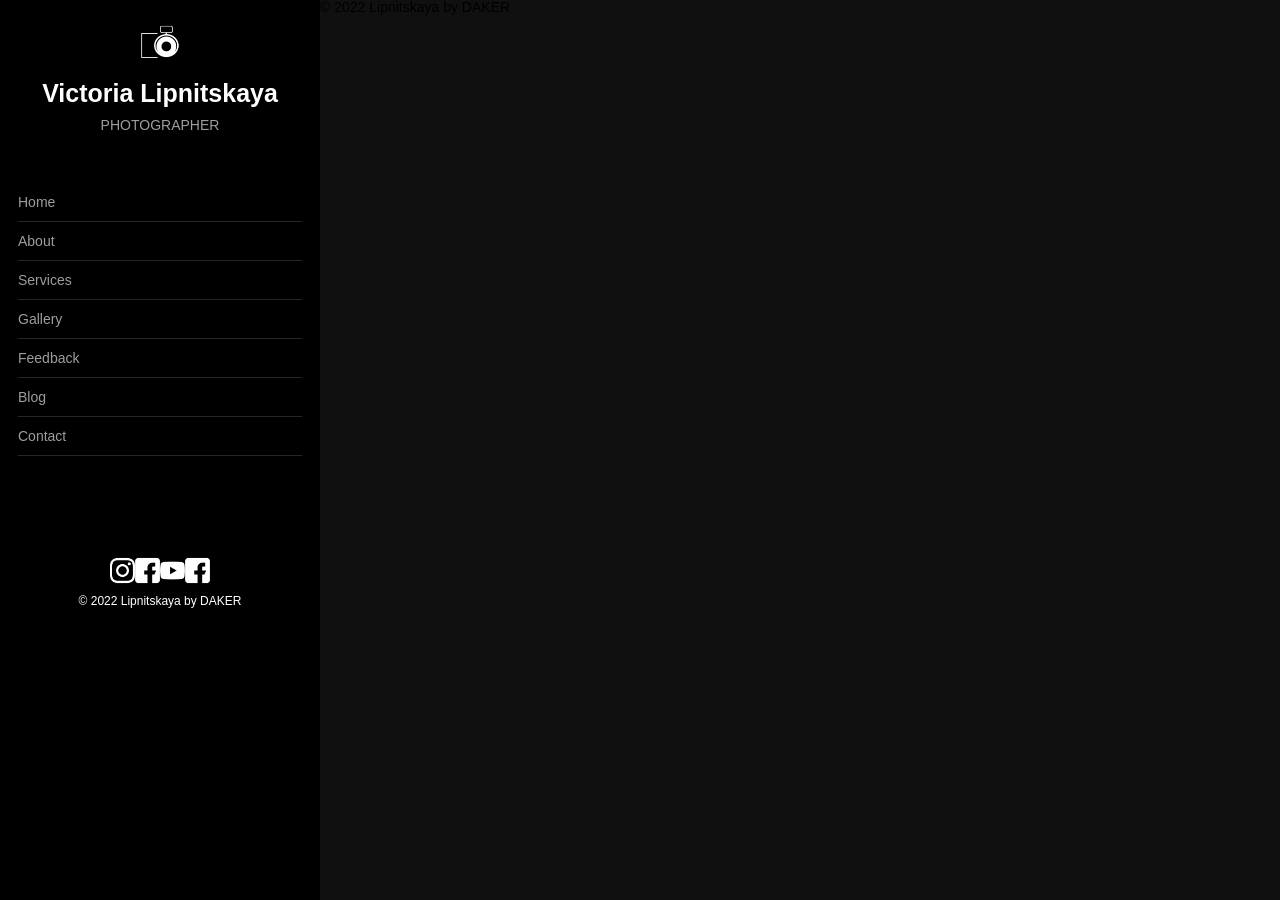
==== about.html @ 36d66e8c "add" ====
<!DOCTYPE html>
<html lang="en">

<head>
  <meta charset="UTF-8" />
  <meta http-equiv="X-UA-Compatible" content="IE=edge" />
  <meta name="viewport" content="width=device-width, initial-scale=1.0" />
  <title>Document</title>

  <link rel="stylesheet" href="./styles/style.css" />
  <!--about styles--->
  <link rel="stylesheet" href="./styles/about.css">
</head>

<body>
  <div class="main_wrapper">
    <div class="main_container">
      <!----navigation container------>
      <!----navigation container------>
      <!----navigation container------>
      <div class="navigation__container">
        <div class="navigation__container_wrapper">
          <!---photo logo--->
          <div class="navigation__logo">
            <a href="#">
              <div class="navigation__img">
                <img src="./styles/img/logo.png" alt="" />
              </div>
              <div class="navigation__text">Victoria Lipnitskaya
              </div>
              <p>Photographer</p>
            </a>
          </div>
          <!------------>
          <!---navigation navigation---->
          <div class="navigation__nav_container">
            <div class="navigation__elements">
              <!--ссылка---->
              <div class="navigation__element">
                <a href="./index.html">Home</a>
              </div>
              <!--ссылка---->
              <div class="navigation__element">
                <a href="./about.html">About</a>
              </div>
              <!--ссылка---->
              <div class="navigation__element">
                <a href="./services.html">Services</a>
              </div>
              <!--ссылка---->
              <div class="navigation__element">
                <a href="./gallery.html">Gallery</a>
              </div>
              <!--ссылка---->
              <div class="navigation__element">
                <a href="#">Feedback</a>
              </div>
              <!--ссылка---->
              <div class="navigation__element">
                <a href="./blog.html">Blog</a>
              </div>
              <!--ссылка---->
              <div class="navigation__element">
                <a href="./contact.html">Contact</a>
              </div>
            </div>
          </div>
          <!-------->
          <!--Navigation info-->
          <div class="navigation__social_container">
            <div class="navigation__social__wrapper">
              <div class="navigation__social_icons">
                <a href="#">
                  <img src="./styles/img/insta.png" alt="" />
                </a>
                <a href="#">
                  <img src="./styles/img/fb.png" alt="" />
                </a>
                <a href="#">
                  <img src="./styles/img/yt.png" alt="" />
                </a>
                <a href="#">
                  <img src="./styles/img/fb.png" alt="" />
                </a>
              </div>
              <div class="navigation__social_desc">
                <p>© 2022 Lipnitskaya by DAKER</p>
              </div>
            </div>
          </div>
        </div>
      </div>
      <!----content container----->
      <!----content container----->
      <!----content container----->
      <div class="content__container">
        <div class="content__wrapper">

            <!----About page container-->
          <!--main page footer---->
          <div class="footer__block">
            <div class="footer__block__container">
              <div class="footer__desc">

              </div>
              <div class="footer__rights">
                © 2022 Lipnitskaya by DAKER
              </div>
            </div>
          </div>
        </div>
      </div>
    </div>
  </div>
</body>

</html>
---- styles/style.css ----
* {
  padding: 0;
  margin: 0;
  border: 0;
}

*,
*:before,
*:after {
  -moz-box-sizing: border-box;
  -webkit-box-sizing: border-box;
  box-sizing: border-box;
}

:focus,
:active {
  outline: none;
}

a:focus,
a:active {
  outline: none;
}

nav,
footer,
header,
aside {
  display: block;
}

html,
body {
  height: 100%;
  width: 100%;
  font-size: 100%;
  line-height: 1;
  font-size: 14px;
  -ms-text-size-adjust: 100%;
  -moz-text-size-adjust: 100%;
  -webkit-text-size-adjust: 100%;
  font-family: "Noto Sans", sans-serif;
}

body.lock {
  overflow: hidden;
}

input,
button,
textarea {
  font-family: inherit;
}

input::-ms-clear {
  display: none;
}

button {
  cursor: pointer;
}

button::-ms-focus-inner {
  padding: 0;
  border: 0;
}

a,
a:visited {
  text-decoration: none;
}

a:hover {
  text-decoration: none;
}

ul li {
  list-style: none;
}

img {
  vertical-align: top;
}

h1,
h2,
h3,
h4,
h5,
h6 {
  font-size: inherit;
  font-weight: 400;
}

::-webkit-scrollbar {
  width: 0;
}

.main_wrapper {
  width: 100%;
  height: 100vh;
}

.main_container {
  width: 100%;
  height: 100vh;

  display: flex;


}

/***********/
/***********/
.navigation__container {
  width: 25%;
  height: 100vh;
  background-color: #000;
}

.navigation__container_wrapper {
  width: 100%;
  height: 100%;
  padding: 18px;
  color: #fff;
}

.navigation__logo {
  width: 100%;
}

.navigation__logo a {
  display: block;
  width: 100%;
}

.navigation__img {
  width: 100%;
  display: flex;
  align-items: center
}

.navigation__img img {
  width: 70%;
  object-fit: contain;
  margin: 0 auto;
}

.navigation__text {
  width: 100%;
  text-align: center;
  margin-top: 15px;
  color: #fff;
  font-size: 25px;
  font-weight: 600;

}

.navigation__logo a p {
  width: 100%;
  text-align: center;
  color: rgba(255, 255, 255, 0.616);
  font-size: 14px;
  font-weight: 400;
  margin-top: 12px;
  text-transform: uppercase;
}

.navigation__nav_container {
  margin-top: 18%;
}

.navigation__elements {
  display: flex;
  flex-direction: column;
}

.navigation__element {
  border-bottom: 1px solid rgba(255, 255, 255, 0.15);
}

.navigation__element a {
  display: block;
  width: 100%;
  padding: 12px 0px;
  color: rgba(255, 255, 255, 0.616);
  transition: ease-in-out 0.25s;
}

.navigation__element a:hover {
  color: #fff;
}

.navigation__social_container {
  margin-top: 35%;
  text-align: center;
}

.navigation__social__wrapper {
  width: 100%;
}

.navigation__social_icons {
  display: flex;
  margin: 0 auto;
  width: 35%;
  justify-content: space-between;
}

.navigation__social_icons a {
  display: block;

  width: 25px;
  height: 25px;

}

.navigation__social_icons a img {
  width: 100%;
  object-fit: contain;
}

.navigation__social_desc {
  margin-top: 5%;

}

.navigation__social_desc p {
  font-size: 12px;
  font-weight: 500;
}

/***********/
/***********/
.content__container {
  height: 100vh;
  width: 75%;
  overflow: hidden;
  overflow: scroll;
  background-color: #101010;
}

.content__container::-webkit-scrollbar {
  width: 0;
  height: 0;
}

.content__wrapper {
  width: 100%;

}

.content__block_wallpaper {
  width: 100%;
  position: relative;

}

.content__block_img {
  width: 100%;
  overflow: hidden;

  height: 100vh;
  display: flex;
  align-items: center;
  justify-content: center;

}

.content__block_img img {
  width: 100%;
  object-fit: cover;

}

.__block_img-text {
  position: absolute;
  width: 100%;
  height: 100%;
  top: 0;
  left: 0;
  background-color: rgba(0, 0, 0, 0.448);
  display: flex;
  align-items: center;
  justify-content: center;
}

.__block_img-text-container {
  width: 30%;
  text-align: center;

  position: relative;

}

.__block_img_text-block {
  width: 100%;
  animation-name: Appearance;
  animation-duration: 2s;
  animation-timing-function: cubic-bezier(.1, -.6, .2, 0);

  --b: 5px;
  /* thickness of the border */
  --c: rgba(255, 255, 255, 0.678);
  /* color of the border */
  --w: 20px;
  /* width of border */


  border: var(--b) solid transparent;
  /* space for the border */
  background:
    linear-gradient(var(--c), var(--c)) top left,
    linear-gradient(var(--c), var(--c)) top left,
    linear-gradient(var(--c), var(--c)) bottom left,
    linear-gradient(var(--c), var(--c)) bottom left,
    linear-gradient(var(--c), var(--c)) top right,
    linear-gradient(var(--c), var(--c)) top right,
    linear-gradient(var(--c), var(--c)) bottom right,
    linear-gradient(var(--c), var(--c)) bottom right;
  background-size: var(--b) var(--w), var(--w) var(--b);
  background-origin: border-box;
  background-repeat: no-repeat;
  padding: 28px;
}

@-webkit-keyframes Appearance {
  0% {
    opacity: 0;
    transform: translateY(-50px);
  }

  100% {
    opacity: 1;
    transform: translateY(0px);
  }

}

@-o-keyframes Appearance {
  0% {
    opacity: 0;
    transform: translateY(-50px);
  }

  100% {
    opacity: 1;
    transform: translateY(0px);
  }
}

@-moz-keyframes Appearance {
  0% {
    opacity: 0;
    transform: translateY(-50px);
  }

  100% {
    opacity: 1;
    transform: translateY(0px);
  }
}

@keyframes Appearance {
  0% {
    opacity: 0;
    transform: translateY(-50px);
  }

  100% {
    opacity: 1;
    transform: translateY(0px);
  }
}

.__block_img-text-container p {
  text-align: center;
  color: rgba(255, 255, 255, 0.616);
  font-size: 14px;
  font-weight: 400;
  margin-top: 12px;
  text-transform: uppercase;
  letter-spacing: 2px;
}

.__block_img-text_name {
  color: #fff;
  font-size: 25px;
  font-weight: 600;

}

.content__block__gallery {
  background-color: #101010;

}

.gallery__content {
  color: rgba(255, 255, 255, 0.616);
  width: 80%;
  margin: 0 auto;

}

.gallery__content__desc {
  padding-top: 50px;
  text-align: center;
  font-size: 20px;
  line-height: 1.5em;
  color: #999;
  font-weight: 400;
}

.gallery__content__sign {
  width: 40%;

  margin: 0 auto;
  height: 100px;
  display: flex;
  align-items: center;
  justify-content: center;
}

.gallery__content__sign img {
  height: 100%;
}

.footer__block {}

.footer__block__container {}

.footer__desc {}

.footer__rights {}
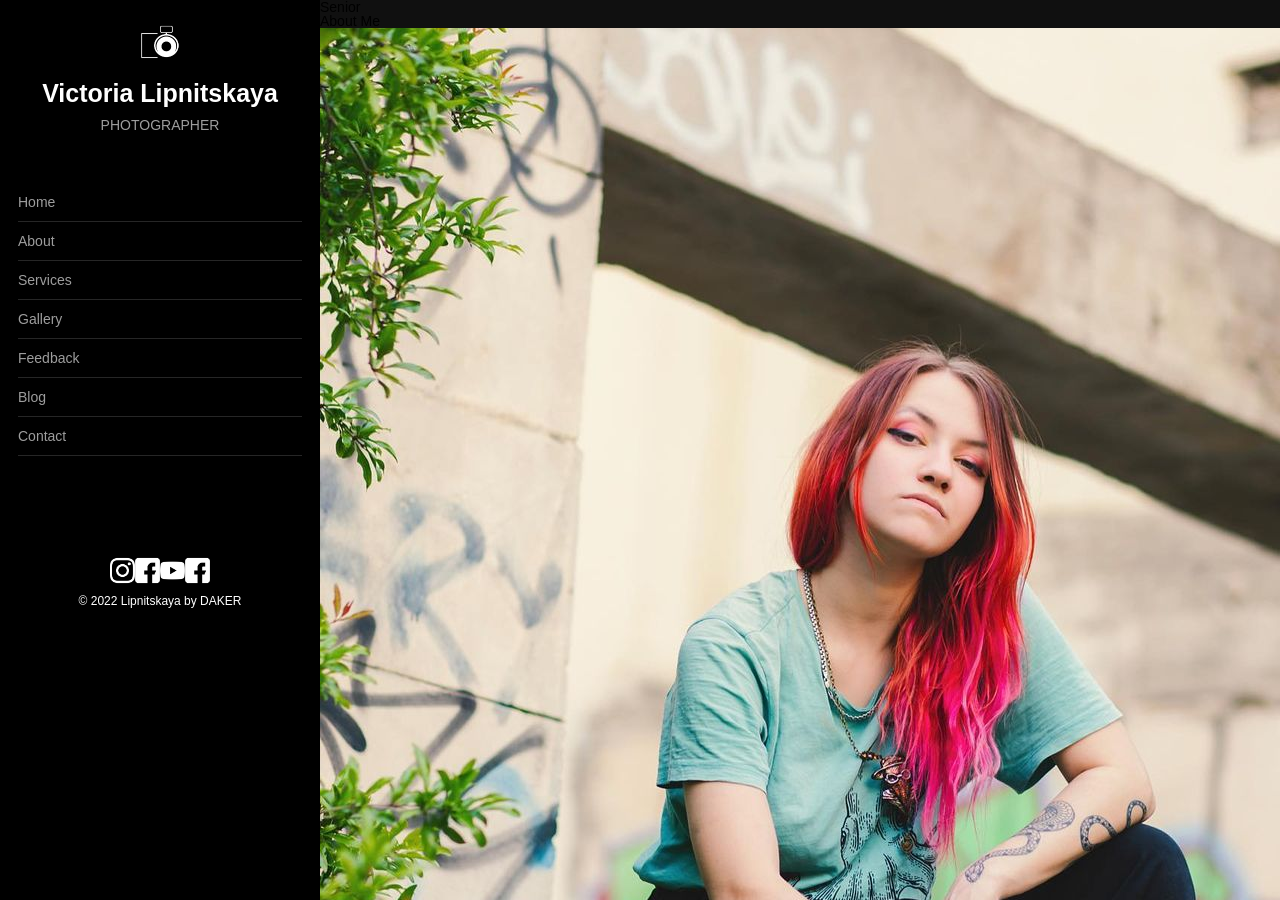
==== commit 758d2c3b: "added added about information" ====
--- a/about.html
+++ b/about.html
@@ -97,6 +97,38 @@
         <div class="content__wrapper">
 
             <!----About page container-->
+            <div class="about__page__container">
+                <div class="about__page_name">
+                    <p>Senior</p>
+                    <h4>About Me</h4>
+                </div>
+
+                <div class="about__page__img">
+                    <img src="./styles/img/4.jpg" alt="">
+                    <div class="about__page_img_filter"></div>
+                </div>
+
+                <div class="about__page__desc">
+                    <div class="about__page_desc_name">
+                        <p>PHOTOGRAPHER</p>
+                        <h3>Victoria Lipnitskaya</h3>
+                    </div>
+                    <div class="about__page__desc_text">
+                        <p>Lorem ipsum dolor, sit amet consectetur adipisicing elit. Nisi eum, fugit quos voluptas dolorum hic dolor quo maiores, quis quibusdam voluptates, alias soluta est sed voluptatibus porro eligendi. Asperiores, velit?
+                        Suscipit dignissimos, animi earum error, voluptates porro iusto temporibus deleniti id, tenetur quae. Vero ipsa aut rem voluptate repellendus placeat et! Eligendi dolores reprehenderit facilis aperiam provident similique nobis amet.</p>
+                            
+                        <p>
+                            Lorem ipsum, dolor sit amet consectetur adipisicing elit. Atque, id animi. Facere molestiae doloremque doloribus deleniti aspernatur obcaecati quo ipsam, quod adipisci, voluptates temporibus enim blanditiis dolore quae laboriosam earum.
+                        </p>
+                    </div>
+
+                    <div class="about__page__desc__sign">
+                        <div class="about__page__desc__sign-img">
+                            <img src="./styles/img/sign.png" alt="">
+                        </div>
+                    </div>
+                </div>
+            </div>
           <!--main page footer---->
           <div class="footer__block">
             <div class="footer__block__container">
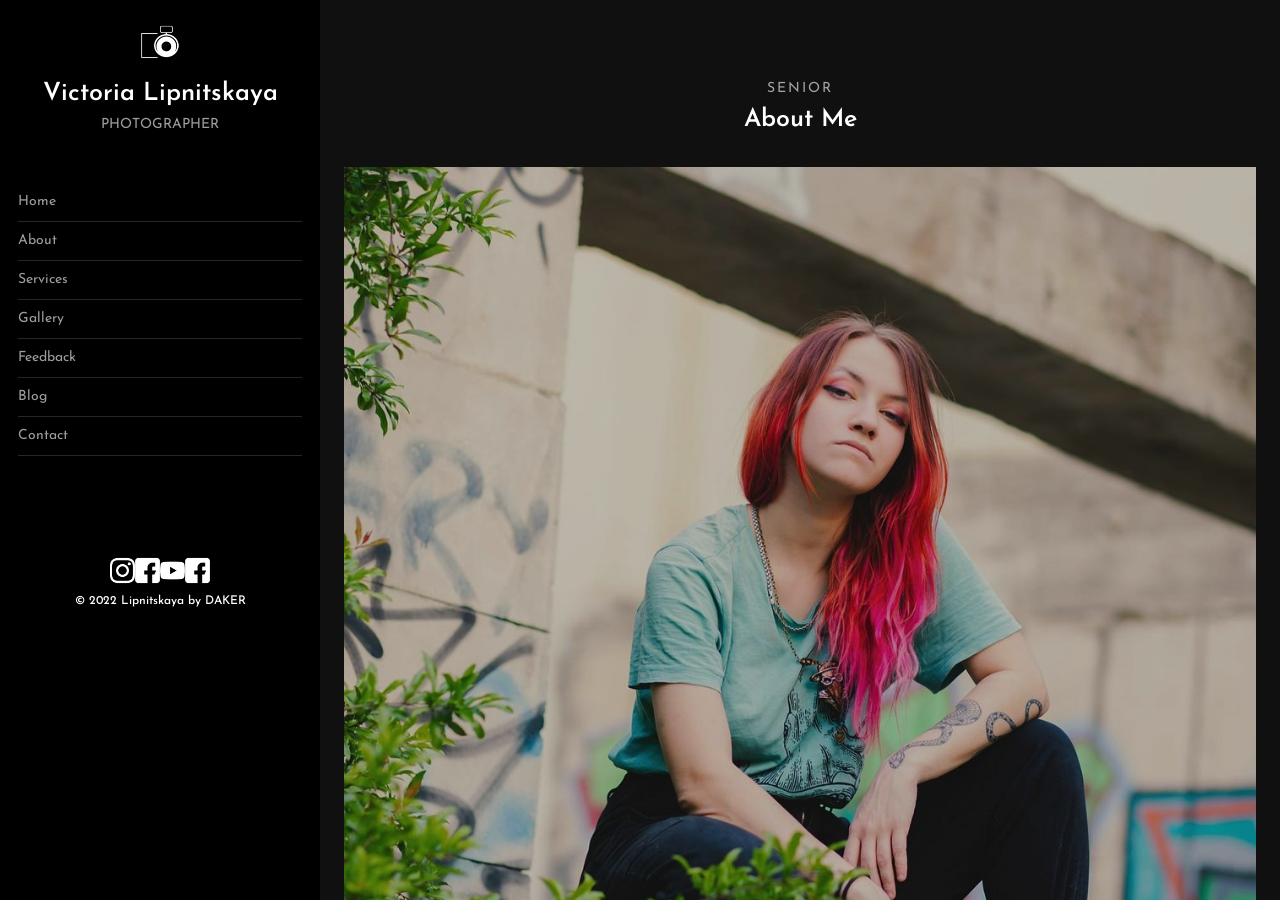
==== commit 92c42bad: "about about ready" ====
--- a/about.html
+++ b/about.html
@@ -2,148 +2,170 @@
 <html lang="en">
 
 <head>
-  <meta charset="UTF-8" />
-  <meta http-equiv="X-UA-Compatible" content="IE=edge" />
-  <meta name="viewport" content="width=device-width, initial-scale=1.0" />
-  <title>Document</title>
+    <meta charset="UTF-8" />
+    <meta http-equiv="X-UA-Compatible" content="IE=edge" />
+    <meta name="viewport" content="width=device-width, initial-scale=1.0" />
+    <title>Document</title>
 
-  <link rel="stylesheet" href="./styles/style.css" />
-  <!--about styles--->
-  <link rel="stylesheet" href="./styles/about.css">
+    <link rel="stylesheet" href="./styles/style.css" />
+    <!--about styles--->
+    <link rel="stylesheet" href="./styles/about.css">
 </head>
 
 <body>
-  <div class="main_wrapper">
-    <div class="main_container">
-      <!----navigation container------>
-      <!----navigation container------>
-      <!----navigation container------>
-      <div class="navigation__container">
-        <div class="navigation__container_wrapper">
-          <!---photo logo--->
-          <div class="navigation__logo">
-            <a href="#">
-              <div class="navigation__img">
-                <img src="./styles/img/logo.png" alt="" />
-              </div>
-              <div class="navigation__text">Victoria Lipnitskaya
-              </div>
-              <p>Photographer</p>
-            </a>
-          </div>
-          <!------------>
-          <!---navigation navigation---->
-          <div class="navigation__nav_container">
-            <div class="navigation__elements">
-              <!--ссылка---->
-              <div class="navigation__element">
-                <a href="./index.html">Home</a>
-              </div>
-              <!--ссылка---->
-              <div class="navigation__element">
-                <a href="./about.html">About</a>
-              </div>
-              <!--ссылка---->
-              <div class="navigation__element">
-                <a href="./services.html">Services</a>
-              </div>
-              <!--ссылка---->
-              <div class="navigation__element">
-                <a href="./gallery.html">Gallery</a>
-              </div>
-              <!--ссылка---->
-              <div class="navigation__element">
-                <a href="#">Feedback</a>
-              </div>
-              <!--ссылка---->
-              <div class="navigation__element">
-                <a href="./blog.html">Blog</a>
-              </div>
-              <!--ссылка---->
-              <div class="navigation__element">
-                <a href="./contact.html">Contact</a>
-              </div>
-            </div>
-          </div>
-          <!-------->
-          <!--Navigation info-->
-          <div class="navigation__social_container">
-            <div class="navigation__social__wrapper">
-              <div class="navigation__social_icons">
-                <a href="#">
-                  <img src="./styles/img/insta.png" alt="" />
-                </a>
-                <a href="#">
-                  <img src="./styles/img/fb.png" alt="" />
-                </a>
-                <a href="#">
-                  <img src="./styles/img/yt.png" alt="" />
-                </a>
-                <a href="#">
-                  <img src="./styles/img/fb.png" alt="" />
-                </a>
-              </div>
-              <div class="navigation__social_desc">
-                <p>© 2022 Lipnitskaya by DAKER</p>
-              </div>
-            </div>
-          </div>
-        </div>
-      </div>
-      <!----content container----->
-      <!----content container----->
-      <!----content container----->
-      <div class="content__container">
-        <div class="content__wrapper">
-
-            <!----About page container-->
-            <div class="about__page__container">
-                <div class="about__page_name">
-                    <p>Senior</p>
-                    <h4>About Me</h4>
-                </div>
-
-                <div class="about__page__img">
-                    <img src="./styles/img/4.jpg" alt="">
-                    <div class="about__page_img_filter"></div>
-                </div>
-
-                <div class="about__page__desc">
-                    <div class="about__page_desc_name">
-                        <p>PHOTOGRAPHER</p>
-                        <h3>Victoria Lipnitskaya</h3>
+    <div class="main_wrapper">
+        <div class="main_container">
+            <!----navigation container------>
+            <!----navigation container------>
+            <!----navigation container------>
+            <div class="navigation__container">
+                <div class="navigation__container_wrapper">
+                    <!---photo logo--->
+                    <div class="navigation__logo">
+                        <a href="#">
+                            <div class="navigation__img">
+                                <img src="./styles/img/logo.png" alt="" />
+                            </div>
+                            <div class="navigation__text">Victoria Lipnitskaya
+                            </div>
+                            <p>Photographer</p>
+                        </a>
                     </div>
-                    <div class="about__page__desc_text">
-                        <p>Lorem ipsum dolor, sit amet consectetur adipisicing elit. Nisi eum, fugit quos voluptas dolorum hic dolor quo maiores, quis quibusdam voluptates, alias soluta est sed voluptatibus porro eligendi. Asperiores, velit?
-                        Suscipit dignissimos, animi earum error, voluptates porro iusto temporibus deleniti id, tenetur quae. Vero ipsa aut rem voluptate repellendus placeat et! Eligendi dolores reprehenderit facilis aperiam provident similique nobis amet.</p>
-                            
-                        <p>
-                            Lorem ipsum, dolor sit amet consectetur adipisicing elit. Atque, id animi. Facere molestiae doloremque doloribus deleniti aspernatur obcaecati quo ipsam, quod adipisci, voluptates temporibus enim blanditiis dolore quae laboriosam earum.
-                        </p>
+                    <!------------>
+                    <!---navigation navigation---->
+                    <div class="navigation__nav_container">
+                        <div class="navigation__elements">
+                            <!--ссылка---->
+                            <div class="navigation__element">
+                                <a href="./index.html">Home</a>
+                            </div>
+                            <!--ссылка---->
+                            <div class="navigation__element">
+                                <a href="./about.html">About</a>
+                            </div>
+                            <!--ссылка---->
+                            <div class="navigation__element">
+                                <a href="./services.html">Services</a>
+                            </div>
+                            <!--ссылка---->
+                            <div class="navigation__element">
+                                <a href="./gallery.html">Gallery</a>
+                            </div>
+                            <!--ссылка---->
+                            <div class="navigation__element">
+                                <a href="#">Feedback</a>
+                            </div>
+                            <!--ссылка---->
+                            <div class="navigation__element">
+                                <a href="./blog.html">Blog</a>
+                            </div>
+                            <!--ссылка---->
+                            <div class="navigation__element">
+                                <a href="./contact.html">Contact</a>
+                            </div>
+                        </div>
                     </div>
-
-                    <div class="about__page__desc__sign">
-                        <div class="about__page__desc__sign-img">
-                            <img src="./styles/img/sign.png" alt="">
+                    <!-------->
+                    <!--Navigation info-->
+                    <div class="navigation__social_container">
+                        <div class="navigation__social__wrapper">
+                            <div class="navigation__social_icons">
+                                <a href="#">
+                                    <img src="./styles/img/insta.png" alt="" />
+                                </a>
+                                <a href="#">
+                                    <img src="./styles/img/fb.png" alt="" />
+                                </a>
+                                <a href="#">
+                                    <img src="./styles/img/yt.png" alt="" />
+                                </a>
+                                <a href="#">
+                                    <img src="./styles/img/fb.png" alt="" />
+                                </a>
+                            </div>
+                            <div class="navigation__social_desc">
+                                <p>© 2022 Lipnitskaya by DAKER</p>
+                            </div>
                         </div>
                     </div>
                 </div>
             </div>
-          <!--main page footer---->
-          <div class="footer__block">
-            <div class="footer__block__container">
-              <div class="footer__desc">
+            <!----content container----->
+            <!----content container----->
+            <!----content container----->
+            <div class="content__container">
+                <div class="content__wrapper">
 
-              </div>
-              <div class="footer__rights">
-                © 2022 Lipnitskaya by DAKER
-              </div>
+                    <!----About page container-->
+                    <div class="about__page__container">
+                        <div class="about__page_name">
+                            <p>Senior</p>
+                            <h4>About Me</h4>
+                        </div>
+
+                        <div class="about__page__img">
+                            <img src="./styles/img/4.jpg" alt="">
+                            <div class="about__page_img_filter"></div>
+                        </div>
+
+                        <div class="about__page__desc">
+                            <div class="about__page_desc_name">
+                                <p>PHOTOGRAPHER</p>
+                                <h3>Victoria Lipnitskaya</h3>
+                            </div>
+                            <div class="about__page__desc_text">
+                                <p>Lorem ipsum dolor, sit amet consectetur adipisicing elit. Nisi eum, fugit quos
+                                    voluptas dolorum hic dolor quo maiores, quis quibusdam voluptates, alias soluta est
+                                    sed voluptatibus porro eligendi. Asperiores, velit?
+                                    Suscipit dignissimos, animi earum error, voluptates porro iusto temporibus deleniti
+                                    id, tenetur quae. Vero ipsa aut rem voluptate repellendus placeat et! Eligendi
+                                    dolores reprehenderit facilis aperiam provident similique nobis amet.</p>
+
+                                <p>
+                                    Lorem ipsum, dolor sit amet consectetur adipisicing elit. Atque, id animi. Facere
+                                    molestiae doloremque doloribus deleniti aspernatur obcaecati quo ipsam, quod
+                                    adipisci, voluptates temporibus enim blanditiis dolore quae laboriosam earum.
+                                </p>
+                            </div>
+
+                            <div class="about__page__desc__sign">
+                                <div class="about__page__desc__sign-img">
+                                    <img src="./styles/img/sign.png" alt="">
+                                </div>
+                            </div>
+
+                            <div class="about__page__photos_about">
+                                <div class="about__page__photos__wrapper">
+                                    <div class="about__page__photos__img">
+                                        <img src="./styles/img/3.jpg" alt="">
+                                    </div>
+                                    <div class="about__page__photos__img">
+                                        <img src="./styles/img/5.jpg" alt="">
+                                    </div>
+                                    <div class="about__page__photos__img">
+                                        <img src="./styles/img/6.jpg" alt="">
+                                    </div>
+                                </div>
+                            </div>
+                        </div>
+                    </div>
+                    <!--main page footer---->
+                    <div class="footer__block">
+                        <div class="footer__block__container">
+                            <div class="footer__desc">
+
+                                <h3>Victoria Lipnitskaya</h3>
+                                <p>PHOTOGRAPHER</p>
+                            </div>
+                            <div class="footer__rights">
+                                © 2022 Lipnitskaya by DAKER
+                            </div>
+                        </div>
+                    </div>
+                </div>
             </div>
-          </div>
         </div>
-      </div>
     </div>
-  </div>
 </body>
 
 </html>
--- a/styles/style.css
+++ b/styles/style.css
@@ -1,3 +1,4 @@
+@import url('https://fonts.googleapis.com/css2?family=Josefin+Sans:wght@100;300;400;500;600&display=swap');
 * {
   padding: 0;
   margin: 0;
@@ -39,7 +40,7 @@
   -ms-text-size-adjust: 100%;
   -moz-text-size-adjust: 100%;
   -webkit-text-size-adjust: 100%;
-  font-family: "Noto Sans", sans-serif;
+  font-family: 'Josefin Sans', sans-serif;
 }
 
 body.lock {
@@ -404,9 +405,10 @@
 
 .gallery__content__desc {
   padding-top: 50px;
-  text-align: center;
-  font-size: 20px;
+  font-family: 'Josefin Sans', sans-serif;
+  font-size: 16px;
   line-height: 1.5em;
+  margin: 0 0 20px;
   color: #999;
   font-weight: 400;
 }
@@ -425,10 +427,38 @@
   height: 100%;
 }
 
-.footer__block {}
-
-.footer__block__container {}
-
-.footer__desc {}
-
-.footer__rights {}+.footer__block {
+  width: 100%;
+
+  margin-top: 2rem;
+}
+
+.footer__block__container {
+  width: 100%;
+  text-align: center;
+}
+
+.footer__desc p {
+  font-family: 'Josefin Sans', sans-serif;
+  font-size: 16px;
+  line-height: 1.5em;
+
+  color: #999;
+  font-weight: 400;
+}
+.footer__desc h3 {
+  color: #fff;
+  font-family: 'Josefin Sans', sans-serif;
+  font-weight: 700;
+  font-size: 30px;
+  line-height: 1.5em;
+}
+
+.footer__rights {
+  font-size: 12px;
+    line-height: 1.5em;
+    color: #999;
+    margin-bottom: 0;
+    margin-top: 2rem;
+    margin-bottom: 1rem;
+}
--- a/styles/about.css
+++ b/styles/about.css
@@ -0,0 +1,106 @@
+.about__page__container {
+    width: 95%;
+    margin: 0 auto;
+    padding-top: 5rem;
+}
+.about__page_name {
+    width: 100%;
+    text-align: center;
+
+}
+.about__page_name p {
+    text-align: center;
+    color: rgba(255, 255, 255, 0.616);
+    font-size: 14px;
+    font-weight: 400;
+    margin-top: 12px;
+    text-transform: uppercase;
+    letter-spacing: 2px;
+}
+.about__page_name h4 {
+    color: #fff;
+    font-size: 25px;
+    font-weight: 600;
+    margin-top: 11px;
+}
+
+
+.about__page__img {
+    margin-top: 2.5rem;
+    width: 100%;
+    position: relative;
+}
+.about__page__img img {
+    width: 100%;
+    object-fit: cover;
+    height: 100vh;
+}
+.about__page_img_filter {
+    position: absolute;
+    left: 0;
+    top: 0;
+    width: 100%;
+    height: 100%;
+    background-color: rgba(0, 0, 0, 0.248);
+}
+.about__page__desc {
+    margin-top: 2rem;
+}
+.about__page_desc_name {
+}
+.about__page_desc_name p {
+    font-family: 'Josefin Sans', sans-serif;
+    font-size: 12px;
+    text-transform: uppercase;
+    color: #999;
+    font-weight: 400;
+    letter-spacing: 2px;
+    line-height: 1.5em;
+}
+.about__page_desc_name h3{
+    color: #fff;
+    font-family: 'Josefin Sans', sans-serif;
+    font-weight: 700;
+    font-size: 30px;
+    line-height: 1.5em;
+} 
+.about__page__desc_text p{
+    font-family: 'Josefin Sans', sans-serif;
+    font-size: 16px;
+    line-height: 1.5em;
+    margin: 0 0 20px;
+    color: #999;
+    font-weight: 400;
+}
+.about__page__desc__sign {
+    width: 100%;
+
+}
+.about__page__desc__sign-img {
+    width: 20%;
+}
+.about__page__desc__sign-img  img {
+    width: 100%;
+    object-fit: cover;
+}
+.about__page__photos_about {
+    width: 100%;
+}
+.about__page__photos__wrapper {
+    width: 100%;
+    display: flex;
+    justify-content: space-between;
+
+}
+.about__page__photos__img {
+    width: 32%;
+    overflow: hidden;
+    height: 50vh;
+    display: flex;
+    align-items: center;
+    justify-content: center;
+}
+.about__page__photos__img img {
+    height: 100%;
+    object-fit: cover;
+}
